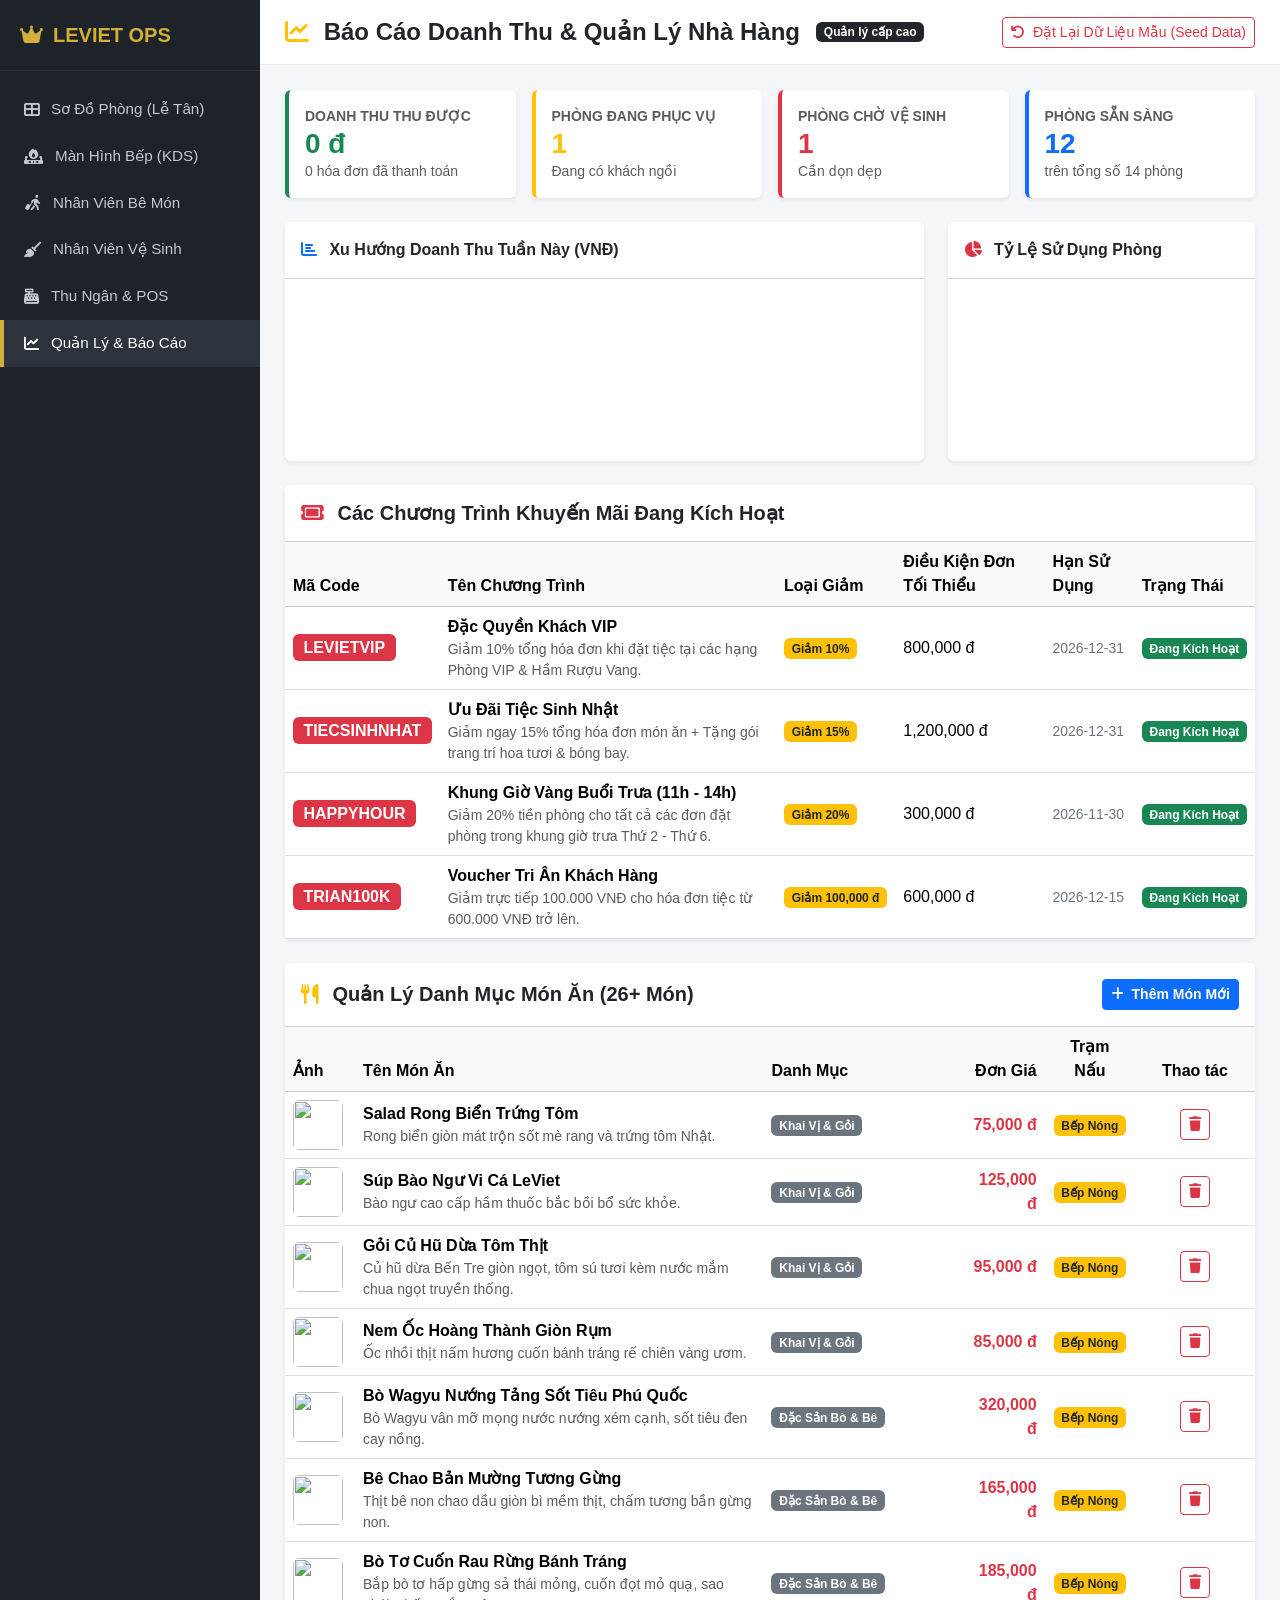
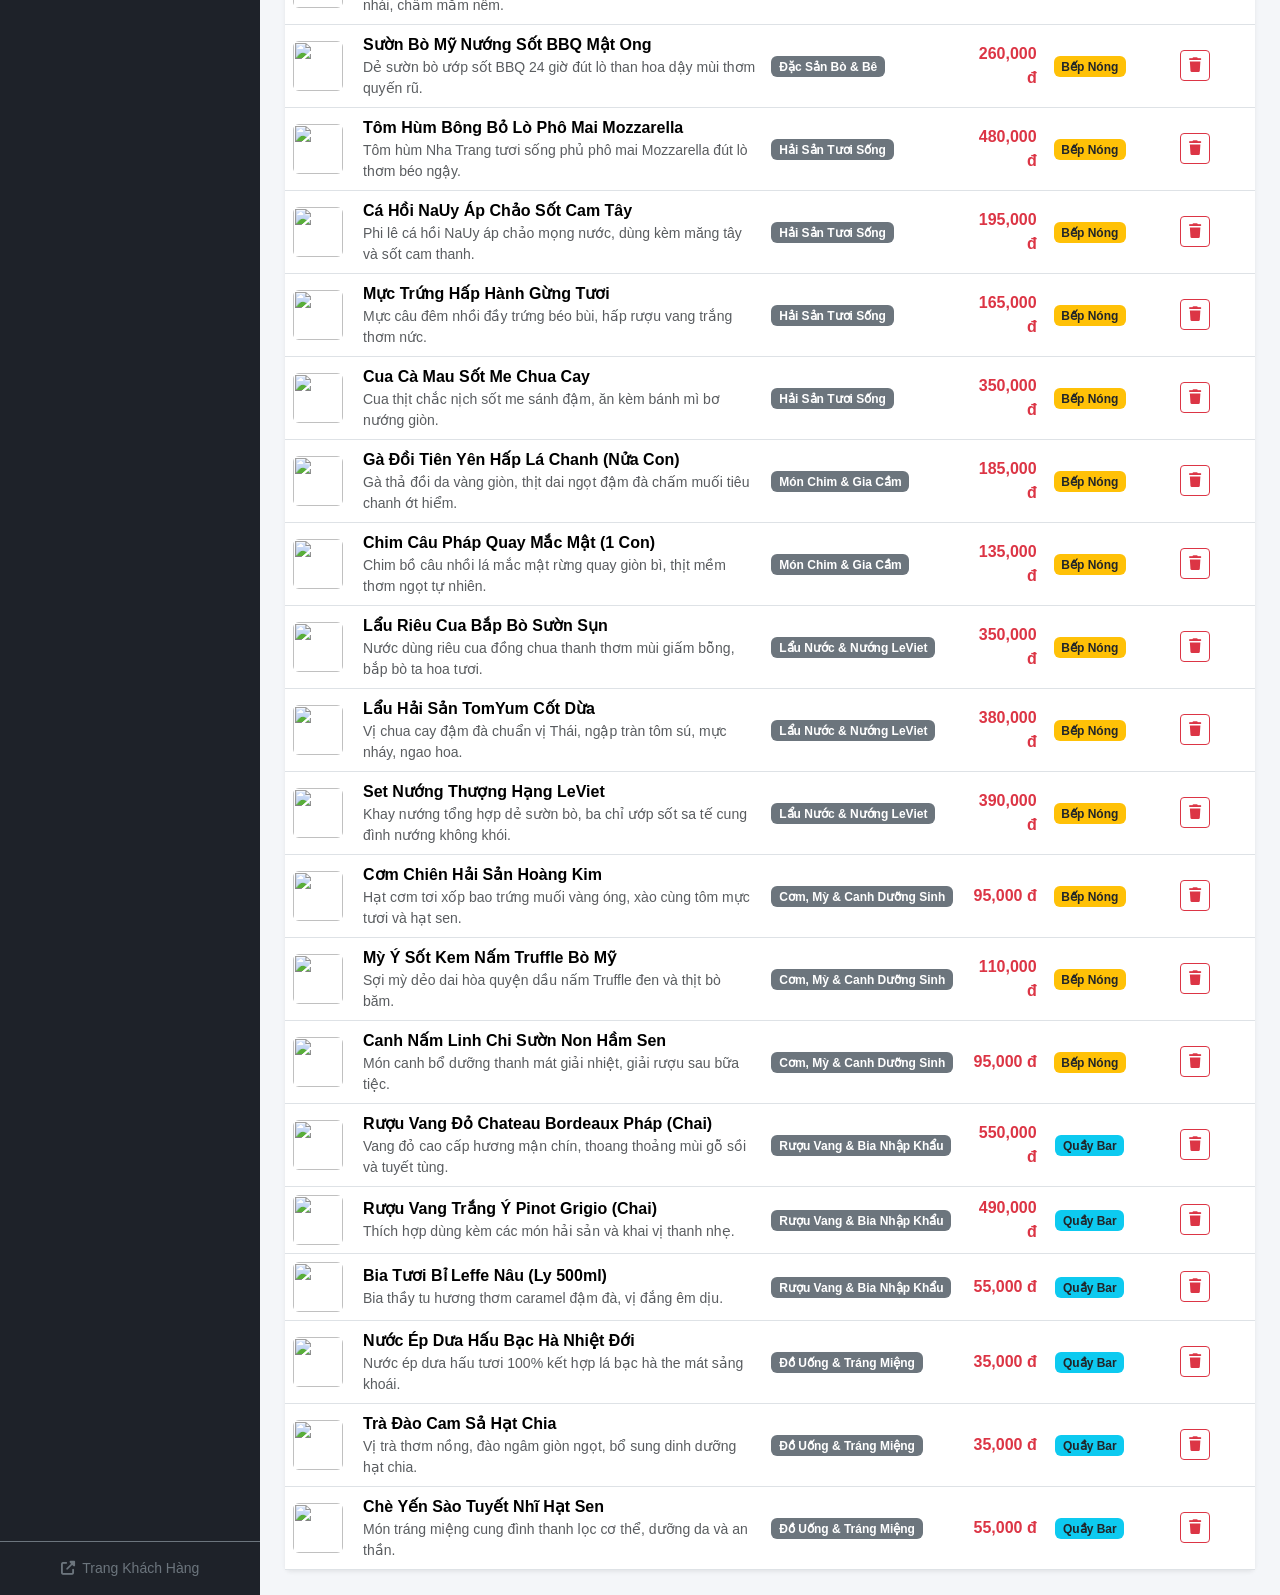
==== admin/dashboard.html @ dd2997c6 "Initial commit" ====
<!DOCTYPE html>
<html lang="vi">
<head>
  <meta charset="UTF-8">
  <meta name="viewport" content="width=device-width, initial-scale=1.0">
  <title>Báo Cáo Doanh Thu & Quản Trị - LeViet Restaurant</title>
  <link href="https://cdn.jsdelivr.net/npm/bootstrap@5.3.2/dist/css/bootstrap.min.css" rel="stylesheet">
  <link rel="stylesheet" href="https://cdnjs.cloudflare.com/ajax/libs/font-awesome/6.4.2/css/all.min.css">
  <link rel="stylesheet" href="../css/admin.css">
  <!-- Chart.js CDN -->
  <script src="https://cdn.jsdelivr.net/npm/chart.js"></script>
</head>
<body class="admin-body">

  <!-- Sidebar -->
  <aside class="admin-sidebar">
    <a href="index.html" class="sidebar-brand">
      <i class="fas fa-crown"></i>
      <span>LEVIET OPS</span>
    </a>
    <ul class="nav-menu">
      <li><a href="room-map.html"><i class="fas fa-th-large"></i> Sơ Đồ Phòng (Lễ Tân)</a></li>
      <li><a href="kitchen.html"><i class="fas fa-fire-burner"></i> Màn Hình Bếp (KDS)</a></li>
      <li><a href="runner.html"><i class="fas fa-person-walking-luggage"></i> Nhân Viên Bê Món</a></li>
      <li><a href="housekeeping.html"><i class="fas fa-broom"></i> Nhân Viên Vệ Sinh</a></li>
      <li><a href="pos.html"><i class="fas fa-cash-register"></i> Thu Ngân & POS</a></li>
      <li><a href="dashboard.html" class="active"><i class="fas fa-chart-line"></i> Quản Lý & Báo Cáo</a></li>
    </ul>
    <div class="p-3 border-top border-secondary text-center small">
      <a href="../index.html" class="text-secondary text-decoration-none"><i class="fas fa-external-link-alt me-1"></i> Trang Khách Hàng</a>
    </div>
  </aside>

  <!-- Main Content -->
  <main class="admin-main">
    
    <header class="admin-header">
      <div class="d-flex align-items-center gap-3">
        <h4 class="mb-0 fw-bold"><i class="fas fa-chart-line text-warning me-2"></i> Báo Cáo Doanh Thu & Quản Lý Nhà Hàng</h4>
        <span class="badge bg-dark">Quản lý cấp cao</span>
      </div>
      <div>
        <button class="btn btn-outline-danger btn-sm" onclick="resetDemoData()">
          <i class="fas fa-undo me-1"></i> Đặt Lại Dữ Liệu Mẫu (Seed Data)
        </button>
      </div>
    </header>

    <div class="admin-container">
      
      <!-- Metrics Overview -->
      <div class="row g-3 mb-4">
        <div class="col-md-3">
          <div class="card border-0 shadow-sm p-3 border-start border-success border-4">
            <span class="text-muted small fw-bold text-uppercase">Doanh Thu Thu Được</span>
            <h3 class="fw-bold text-success mb-0" id="statRevenue">0 đ</h3>
            <small class="text-muted" id="statInvoiceCount">0 hóa đơn</small>
          </div>
        </div>
        <div class="col-md-3">
          <div class="card border-0 shadow-sm p-3 border-start border-warning border-4">
            <span class="text-muted small fw-bold text-uppercase">Phòng Đang Phục Vụ</span>
            <h3 class="fw-bold text-warning mb-0" id="statServingRooms">0</h3>
            <small class="text-muted">Đang có khách ngồi</small>
          </div>
        </div>
        <div class="col-md-3">
          <div class="card border-0 shadow-sm p-3 border-start border-danger border-4">
            <span class="text-muted small fw-bold text-uppercase">Phòng Chờ Vệ Sinh</span>
            <h3 class="fw-bold text-danger mb-0" id="statCleaningRooms">0</h3>
            <small class="text-muted">Cần dọn dẹp</small>
          </div>
        </div>
        <div class="col-md-3">
          <div class="card border-0 shadow-sm p-3 border-start border-primary border-4">
            <span class="text-muted small fw-bold text-uppercase">Phòng Sẵn Sàng</span>
            <h3 class="fw-bold text-primary mb-0" id="statAvailableRooms">0</h3>
            <small class="text-muted" id="statTotalRooms">trên tổng 0 phòng</small>
          </div>
        </div>
      </div>

      <!-- Charts Row -->
      <div class="row g-4 mb-4">
        <div class="col-lg-8">
          <div class="card border-0 shadow-sm h-100">
            <div class="card-header bg-white py-3 fw-bold">
              <i class="fas fa-chart-bar text-primary me-2"></i> Xu Hướng Doanh Thu Tuần Này (VNĐ)
            </div>
            <div class="card-body">
              <canvas id="revenueChart" height="120"></canvas>
            </div>
          </div>
        </div>
        <div class="col-lg-4">
          <div class="card border-0 shadow-sm h-100">
            <div class="card-header bg-white py-3 fw-bold">
              <i class="fas fa-chart-pie text-danger me-2"></i> Tỷ Lệ Sử Dụng Phòng
            </div>
            <div class="card-body d-flex align-items-center justify-content-center">
              <canvas id="roomPieChart" style="max-height: 250px;"></canvas>
            </div>
          </div>
        </div>
      </div>

      <!-- Row: Quản lý Khuyến mãi & Ưu đãi -->
      <div class="card border-0 shadow-sm mb-4">
        <div class="card-header bg-white py-3">
          <h5 class="mb-0 fw-bold text-dark"><i class="fas fa-ticket text-danger me-2"></i> Các Chương Trình Khuyến Mãi Đang Kích Hoạt</h5>
        </div>
        <div class="card-body p-0">
          <div class="table-responsive">
            <table class="table table-hover align-middle mb-0">
              <thead class="table-light">
                <tr>
                  <th>Mã Code</th>
                  <th>Tên Chương Trình</th>
                  <th>Loại Giảm</th>
                  <th>Điều Kiện Đơn Tối Thiểu</th>
                  <th>Hạn Sử Dụng</th>
                  <th>Trạng Thái</th>
                </tr>
              </thead>
              <tbody id="promoTableBody">
                <!-- Render bằng JS -->
              </tbody>
            </table>
          </div>
        </div>
      </div>

      <!-- Management: Danh Sách Món Ăn -->
      <div class="card border-0 shadow-sm">
        <div class="card-header bg-white py-3 d-flex justify-content-between align-items-center">
          <h5 class="mb-0 fw-bold"><i class="fas fa-utensils text-warning me-2"></i> Quản Lý Danh Mục Món Ăn (26+ Món)</h5>
          <button class="btn btn-primary btn-sm fw-bold" onclick="openAddMenuModal()">
            <i class="fas fa-plus me-1"></i> Thêm Món Mới
          </button>
        </div>
        <div class="card-body p-0">
          <div class="table-responsive">
            <table class="table table-hover align-middle mb-0">
              <thead class="table-light">
                <tr>
                  <th style="width: 70px;">Ảnh</th>
                  <th>Tên Món Ăn</th>
                  <th>Danh Mục</th>
                  <th class="text-end">Đơn Giá</th>
                  <th class="text-center">Trạm Nấu</th>
                  <th class="text-center" style="width: 120px;">Thao tác</th>
                </tr>
              </thead>
              <tbody id="menuTableBody">
                <!-- Render món ăn -->
              </tbody>
            </table>
          </div>
        </div>
      </div>

    </div>
  </main>

  <!-- Modal Thêm/Sửa Món -->
  <div class="modal fade" id="menuModal" tabindex="-1">
    <div class="modal-dialog">
      <div class="modal-content">
        <div class="modal-header bg-primary text-white">
          <h5 class="modal-title fw-bold" id="menuModalTitle">Thêm Món Ăn</h5>
          <button type="button" class="btn-close btn-close-white" data-bs-dismiss="modal"></button>
        </div>
        <form onsubmit="handleSaveMenu(event)">
          <div class="modal-body">
            <input type="hidden" id="menuItemId">
            <div class="mb-3">
              <label class="form-label fw-bold">Tên món ăn <span class="text-danger">*</span></label>
              <input type="text" id="menuItemName" class="form-control" required placeholder="Ví dụ: Bò sốt tiêu đen">
            </div>
            <div class="mb-3">
              <label class="form-label fw-bold">Danh mục <span class="text-danger">*</span></label>
              <select id="menuItemCat" class="form-select" required>
                <!-- Render cats -->
              </select>
            </div>
            <div class="row g-2 mb-3">
              <div class="col-6">
                <label class="form-label fw-bold">Đơn giá (VNĐ) <span class="text-danger">*</span></label>
                <input type="number" id="menuItemPrice" class="form-control" required min="1000" step="1000">
              </div>
              <div class="col-6">
                <label class="form-label fw-bold">Trạm chế biến</label>
                <select id="menuItemStation" class="form-select">
                  <option value="KITCHEN">Bếp Nóng</option>
                  <option value="BAR">Quầy Bar / Pha Chế</option>
                </select>
              </div>
            </div>
            <div class="mb-3">
              <label class="form-label fw-bold">Mô tả ngắn</label>
              <textarea id="menuItemDesc" class="form-control" rows="2"></textarea>
            </div>
          </div>
          <div class="modal-footer">
            <button type="button" class="btn btn-secondary" data-bs-dismiss="modal">Hủy</button>
            <button type="submit" class="btn btn-primary fw-bold">Lưu Món Ăn</button>
          </div>
        </form>
      </div>
    </div>
  </div>

  <script src="https://cdn.jsdelivr.net/npm/bootstrap@5.3.2/dist/js/bootstrap.bundle.min.js"></script>
  <script src="../js/db.js"></script>
  <script>
    let myRevenueChart = null;
    let myPieChart = null;

    document.addEventListener('DOMContentLoaded', () => {
      renderDashboard();
      initCharts();

      window.addEventListener('storage', (e) => {
        if (e.key === 'leviet_last_event') {
          renderDashboard();
          updateCharts();
        }
      });
    });

    function renderDashboard() {
      const stats = DB.getStats();
      document.getElementById('statRevenue').innerText = `${stats.totalRevenue.toLocaleString()} đ`;
      document.getElementById('statInvoiceCount').innerText = `${stats.invoiceCount} hóa đơn đã thanh toán`;
      document.getElementById('statServingRooms').innerText = stats.servingRoomsCount;
      document.getElementById('statCleaningRooms').innerText = stats.cleaningRoomsCount;
      document.getElementById('statAvailableRooms').innerText = stats.availableRoomsCount;
      document.getElementById('statTotalRooms').innerText = `trên tổng số ${stats.totalRooms} phòng`;

      renderPromoTable();
      renderMenuTable();
    }

    function renderPromoTable() {
      const promos = DB.getPromotions();
      const tbody = document.getElementById('promoTableBody');
      if (!tbody) return;

      tbody.innerHTML = promos.map(p => `
        <tr>
          <td><span class="badge bg-danger fs-6">${p.code}</span></td>
          <td>
            <strong>${p.title}</strong>
            <div class="small text-muted">${p.desc}</div>
          </td>
          <td><span class="badge bg-warning text-dark">${p.discountType === 'PERCENT' ? 'Giảm ' + p.discountValue + '%' : 'Giảm ' + (p.discountValue).toLocaleString() + ' đ'}</span></td>
          <td>${(p.minBill).toLocaleString()} đ</td>
          <td><small class="text-secondary">${p.validUntil}</small></td>
          <td><span class="badge bg-success">Đang Kích Hoạt</span></td>
        </tr>
      `).join('');
    }

    function renderMenuTable() {
      const items = DB.getMenuItems();
      const cats = DB.getCategories();
      const tbody = document.getElementById('menuTableBody');
      if (!tbody) return;

      tbody.innerHTML = items.map(item => {
        const cat = cats.find(c => c.id === item.catId) || { name: 'Khác' };
        return `
          <tr>
            <td><img src="${item.img || 'https://via.placeholder.com/50'}" class="rounded" style="width:50px; height:50px; object-fit:cover;"></td>
            <td>
              <strong>${item.name}</strong>
              <div class="small text-muted">${item.desc || ''}</div>
            </td>
            <td><span class="badge bg-secondary">${cat.name}</span></td>
            <td class="text-end fw-bold text-danger">${(item.price).toLocaleString()} đ</td>
            <td class="text-center">
              <span class="badge ${item.station === 'BAR' ? 'bg-info text-dark' : 'bg-warning text-dark'}">
                ${item.station === 'BAR' ? 'Quầy Bar' : 'Bếp Nóng'}
              </span>
            </td>
            <td class="text-center">
              <button class="btn btn-outline-danger btn-sm" onclick="deleteMenu(${item.id})">
                <i class="fas fa-trash"></i>
              </button>
            </td>
          </tr>
        `;
      }).join('');
    }

    function initCharts() {
      const ctxRev = document.getElementById('revenueChart').getContext('2d');
      myRevenueChart = new Chart(ctxRev, {
        type: 'bar',
        data: {
          labels: ['Thứ 2', 'Thứ 3', 'Thứ 4', 'Thứ 5', 'Thứ 6', 'Thứ 7', 'Chủ Nhật'],
          datasets: [{
            label: 'Doanh thu (VNĐ)',
            data: [4200000, 3100000, 5800000, 6200000, 8900000, 14500000, 16800000],
            backgroundColor: 'rgba(212, 175, 55, 0.75)',
            borderColor: '#d4af37',
            borderWidth: 1.5,
            borderRadius: 6
          }]
        },
        options: {
          responsive: true,
          scales: {
            y: { beginAtZero: true }
          }
        }
      });

      const ctxPie = document.getElementById('roomPieChart').getContext('2d');
      const stats = DB.getStats();
      myPieChart = new Chart(ctxPie, {
        type: 'doughnut',
        data: {
          labels: ['Phòng Trống', 'Đang Phục Vụ', 'Chờ Vệ Sinh'],
          datasets: [{
            data: [stats.availableRoomsCount, stats.servingRoomsCount, stats.cleaningRoomsCount],
            backgroundColor: ['#28a745', '#fd7e14', '#dc3545']
          }]
        },
        options: {
          responsive: true,
          plugins: {
            legend: { position: 'bottom' }
          }
        }
      });
    }

    function updateCharts() {
      const stats = DB.getStats();
      if (myPieChart) {
        myPieChart.data.datasets[0].data = [stats.availableRoomsCount, stats.servingRoomsCount, stats.cleaningRoomsCount];
        myPieChart.update();
      }
    }

    function openAddMenuModal() {
      document.getElementById('menuItemId').value = '';
      document.getElementById('menuItemName').value = '';
      document.getElementById('menuItemPrice').value = '';
      document.getElementById('menuItemDesc').value = '';

      const cats = DB.getCategories();
      document.getElementById('menuItemCat').innerHTML = cats.map(c => `<option value="${c.id}">${c.name}</option>`).join('');

      new bootstrap.Modal(document.getElementById('menuModal')).show();
    }

    function handleSaveMenu(e) {
      e.preventDefault();
      const name = document.getElementById('menuItemName').value.trim();
      const catId = Number(document.getElementById('menuItemCat').value);
      const price = Number(document.getElementById('menuItemPrice').value);
      const station = document.getElementById('menuItemStation').value;
      const desc = document.getElementById('menuItemDesc').value.trim();

      DB.saveMenuItem({
        name,
        catId,
        price,
        station,
        desc,
        img: 'https://images.unsplash.com/photo-1544025162-d76694265947?w=400',
        isHot: false
      });

      bootstrap.Modal.getInstance(document.getElementById('menuModal')).hide();
      renderMenuTable();
    }

    function deleteMenu(id) {
      if (confirm('Bạn có chắc chắn muốn xóa món ăn này khỏi thực đơn?')) {
        DB.deleteMenuItem(id);
        renderMenuTable();
      }
    }

    function resetDemoData() {
      if (confirm('Khôi phục toàn bộ CSDL mẫu ban đầu với 7 loại phòng, 26 món ăn và các chương trình ưu đãi?')) {
        localStorage.clear();
        DB.forceReset();
        location.reload();
      }
    }
  </script>
</body>
</html>
---- css/admin.css ----
/* ========================================================
   LEVIET RESTAURANT - ADMIN & INTERNAL OPS STYLES (admin.css)
   Giao diện vận hành: Lễ tân, Bếp KDS, Bê món, Vệ sinh, POS
   ======================================================== */

:root {
  --admin-sidebar-bg: #1e2229;
  --admin-sidebar-hover: #2d333b;
  --admin-header-bg: #ffffff;
  --admin-content-bg: #f4f6f9;
  --color-available: #28a745;
  --color-occupied: #fd7e14;
  --color-needs-cleaning: #dc3545;
  --color-cleaning: #ffc107;
}

body.admin-body {
  background-color: var(--admin-content-bg);
  font-family: 'Segoe UI', Tahoma, Geneva, Verdana, sans-serif;
  margin: 0;
  display: flex;
  min-height: 100vh;
}

/* SIDEBAR */
.admin-sidebar {
  width: 260px;
  background-color: var(--admin-sidebar-bg);
  color: #adb5bd;
  flex-shrink: 0;
  display: flex;
  flex-direction: column;
}

.admin-sidebar .sidebar-brand {
  padding: 20px;
  font-size: 1.25rem;
  font-weight: 700;
  color: #d4af37;
  border-bottom: 1px solid #2d333b;
  text-decoration: none;
  display: flex;
  align-items: center;
  gap: 10px;
}

.admin-sidebar .nav-menu {
  list-style: none;
  padding: 15px 0;
  margin: 0;
  flex-grow: 1;
}

.admin-sidebar .nav-menu li a {
  display: flex;
  align-items: center;
  gap: 12px;
  padding: 12px 20px;
  color: #c2c7d0;
  text-decoration: none;
  font-size: 0.95rem;
  font-weight: 500;
  transition: all 0.2s;
  border-left: 4px solid transparent;
}

.admin-sidebar .nav-menu li a:hover,
.admin-sidebar .nav-menu li a.active {
  background-color: var(--admin-sidebar-hover);
  color: #ffffff;
  border-left-color: #d4af37;
}

.admin-sidebar .nav-menu li a .badge {
  margin-left: auto;
}

/* MAIN CONTENT */
.admin-main {
  flex-grow: 1;
  display: flex;
  flex-direction: column;
  min-width: 0;
}

.admin-header {
  height: 65px;
  background-color: var(--admin-header-bg);
  border-bottom: 1px solid #e9ecef;
  display: flex;
  align-items: center;
  justify-content: space-between;
  padding: 0 25px;
}

.admin-container {
  padding: 25px;
  flex-grow: 1;
  overflow-y: auto;
}

/* ROLE CHANGER BAR */
.role-pills {
  display: flex;
  gap: 8px;
  background: #e9ecef;
  padding: 4px;
  border-radius: 8px;
}

.role-pill {
  padding: 6px 14px;
  border-radius: 6px;
  font-size: 0.85rem;
  font-weight: 600;
  cursor: pointer;
  text-decoration: none;
  color: #495057;
  transition: all 0.2s;
}

.role-pill.active {
  background-color: #1e2229;
  color: #d4af37;
}

/* ROOM CARDS (SƠ ĐỒ PHÒNG) */
.room-grid {
  display: grid;
  grid-template-columns: repeat(auto-fill, minmax(210px, 1fr));
  gap: 18px;
  margin-top: 15px;
}

.room-box {
  background: #ffffff;
  border-radius: 12px;
  padding: 16px;
  border-top: 5px solid #6c757d;
  box-shadow: 0 3px 10px rgba(0,0,0,0.05);
  cursor: pointer;
  transition: transform 0.2s, box-shadow 0.2s;
  display: flex;
  flex-direction: column;
  justify-content: space-between;
  min-height: 140px;
}

.room-box:hover {
  transform: translateY(-4px);
  box-shadow: 0 8px 18px rgba(0,0,0,0.1);
}

.room-box.status-available {
  border-top-color: var(--color-available);
}
.room-box.status-occupied {
  border-top-color: var(--color-occupied);
  background-color: #fffdf9;
}
.room-box.status-needs-cleaning {
  border-top-color: var(--color-needs-cleaning);
  background-color: #fff8f8;
}
.room-box.status-cleaning {
  border-top-color: var(--color-cleaning);
  background-color: #fffdf2;
}

.room-box-header {
  display: flex;
  justify-content: space-between;
  align-items: center;
  margin-bottom: 8px;
}

.room-box-title {
  font-size: 1.1rem;
  font-weight: 700;
  color: #212529;
}

.room-box-badge {
  font-size: 0.75rem;
  padding: 3px 8px;
  border-radius: 12px;
  font-weight: 600;
}

.room-box-footer {
  font-size: 0.85rem;
  color: #6c757d;
  display: flex;
  justify-content: space-between;
  align-items: center;
  margin-top: 12px;
  border-top: 1px dashed #e9ecef;
  padding-top: 8px;
}

/* KDS (KITCHEN DISPLAY SYSTEM) */
.kds-card {
  background: #ffffff;
  border-radius: 10px;
  box-shadow: 0 4px 12px rgba(0,0,0,0.08);
  border-left: 6px solid #fd7e14;
  margin-bottom: 18px;
}

.kds-card-header {
  padding: 12px 18px;
  background-color: #fafbfc;
  border-bottom: 1px solid #edf2f7;
  display: flex;
  justify-content: space-between;
  align-items: center;
}

.kds-item-row {
  display: flex;
  align-items: center;
  justify-content: space-between;
  padding: 12px 18px;
  border-bottom: 1px solid #f1f3f5;
}

.kds-item-row:last-child {
  border-bottom: none;
}

/* RUNNER & HOUSEKEEPING CARDS */
.task-card {
  background: #ffffff;
  border-radius: 10px;
  padding: 18px;
  box-shadow: 0 3px 10px rgba(0,0,0,0.05);
  margin-bottom: 15px;
  display: flex;
  align-items: center;
  justify-content: space-between;
}

/* VIETQR MODAL */
.qr-container {
  text-align: center;
  padding: 15px;
}

.qr-image {
  max-width: 250px;
  border-radius: 8px;
  box-shadow: 0 4px 12px rgba(0,0,0,0.15);
  margin: 15px auto;
}
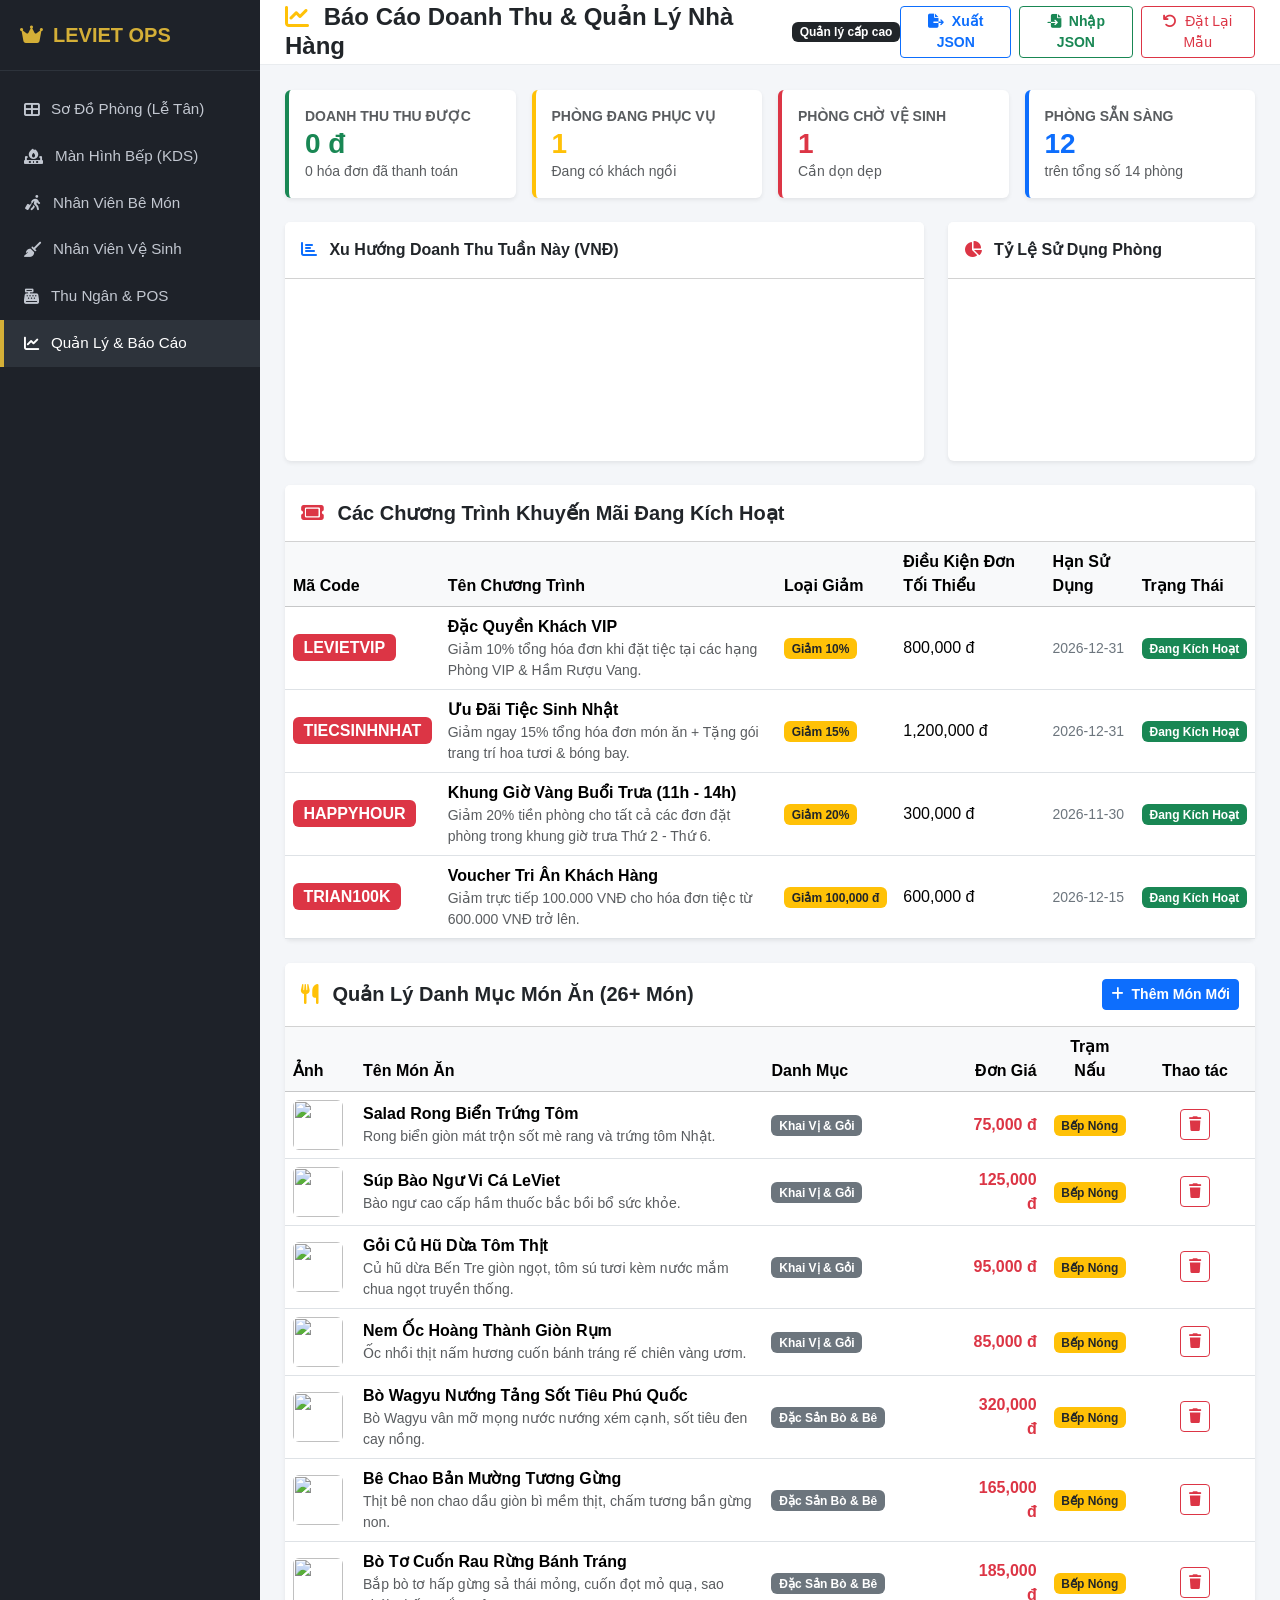
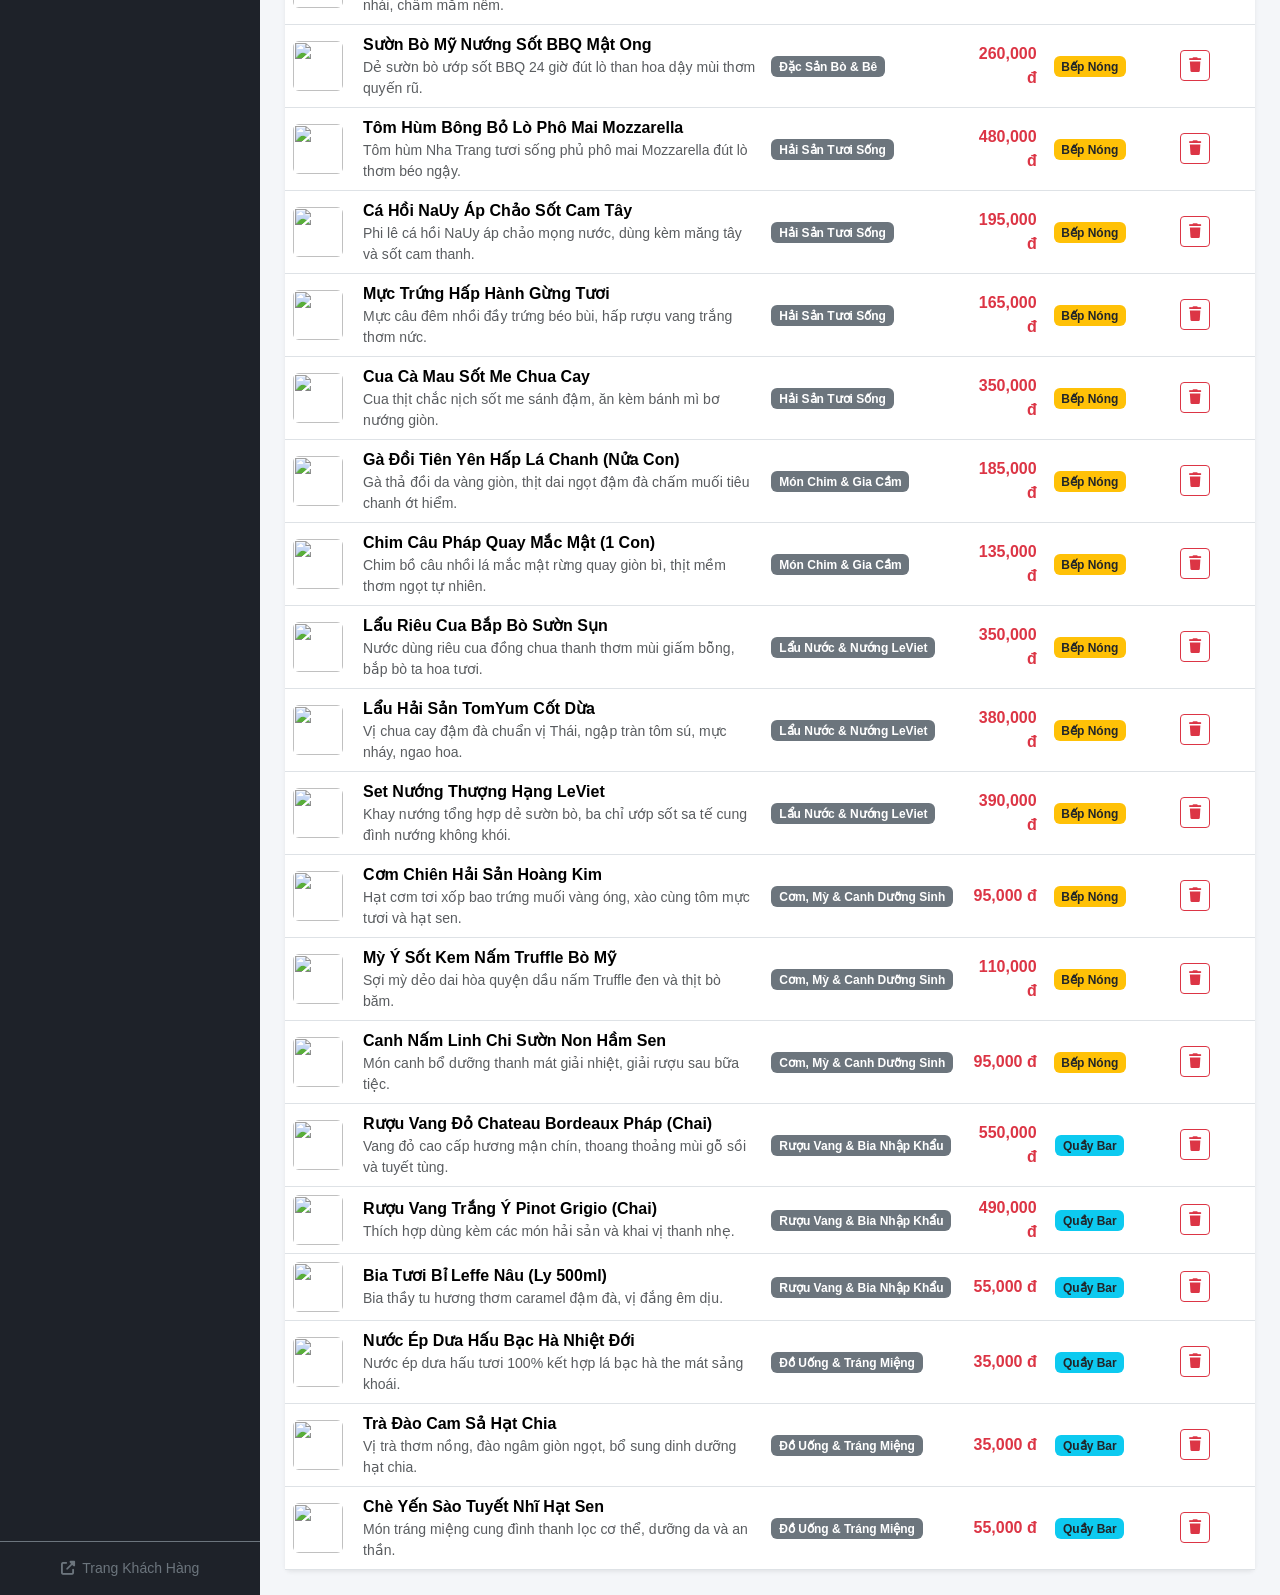
==== commit efeccd38: "Them tinh nang Export/Import JSON cho dashboard" ====
--- a/admin/dashboard.html
+++ b/admin/dashboard.html
@@ -39,9 +39,16 @@
         <h4 class="mb-0 fw-bold"><i class="fas fa-chart-line text-warning me-2"></i> Báo Cáo Doanh Thu & Quản Lý Nhà Hàng</h4>
         <span class="badge bg-dark">Quản lý cấp cao</span>
       </div>
-      <div>
+      <div class="d-flex align-items-center gap-2">
+        <button class="btn btn-outline-primary btn-sm fw-bold" onclick="exportDataJSON()" title="Xuất toàn bộ dữ liệu hiện tại ra file .json để mang sang máy khác">
+          <i class="fas fa-file-export me-1"></i> Xuất JSON
+        </button>
+        <button class="btn btn-outline-success btn-sm fw-bold" onclick="document.getElementById('importJsonInput').click()" title="Nhập dữ liệu từ file .json đã xuất trước đó">
+          <i class="fas fa-file-import me-1"></i> Nhập JSON
+        </button>
+        <input type="file" id="importJsonInput" accept=".json,application/json" style="display: none;" onchange="handleImportJson(event)">
         <button class="btn btn-outline-danger btn-sm" onclick="resetDemoData()">
-          <i class="fas fa-undo me-1"></i> Đặt Lại Dữ Liệu Mẫu (Seed Data)
+          <i class="fas fa-undo me-1"></i> Đặt Lại Mẫu
         </button>
       </div>
     </header>
@@ -392,6 +399,49 @@
         location.reload();
       }
     }
+
+    function exportDataJSON() {
+      const data = DB.exportAllData();
+      const jsonStr = JSON.stringify(data, null, 2);
+      const blob = new Blob([jsonStr], { type: 'application/json' });
+      const url = URL.createObjectURL(blob);
+
+      const dateStr = new Date().toISOString().split('T')[0];
+      const a = document.createElement('a');
+      a.href = url;
+      a.download = `leviet-backup-${dateStr}.json`;
+      document.body.appendChild(a);
+      a.click();
+      document.body.removeChild(a);
+      URL.revokeObjectURL(url);
+    }
+
+    function handleImportJson(event) {
+      const file = event.target.files[0];
+      if (!file) return;
+
+      const reader = new FileReader();
+      reader.onload = function(e) {
+        try {
+          const parsed = JSON.parse(e.target.result);
+          if (!confirm('Nhập dữ liệu từ file sẽ ghi đè toàn bộ dữ liệu hiện tại trên trình duyệt này. Bạn có muốn tiếp tục?')) {
+            event.target.value = '';
+            return;
+          }
+          const result = DB.importAllData(parsed);
+          alert(result.message);
+          if (result.success) {
+            renderDashboard();
+            updateCharts();
+          }
+        } catch (err) {
+          alert('Lỗi đọc file JSON: File không đúng định dạng JSON hợp lệ.');
+        } finally {
+          event.target.value = '';
+        }
+      };
+      reader.readAsText(file);
+    }
   </script>
 </body>
 </html>
